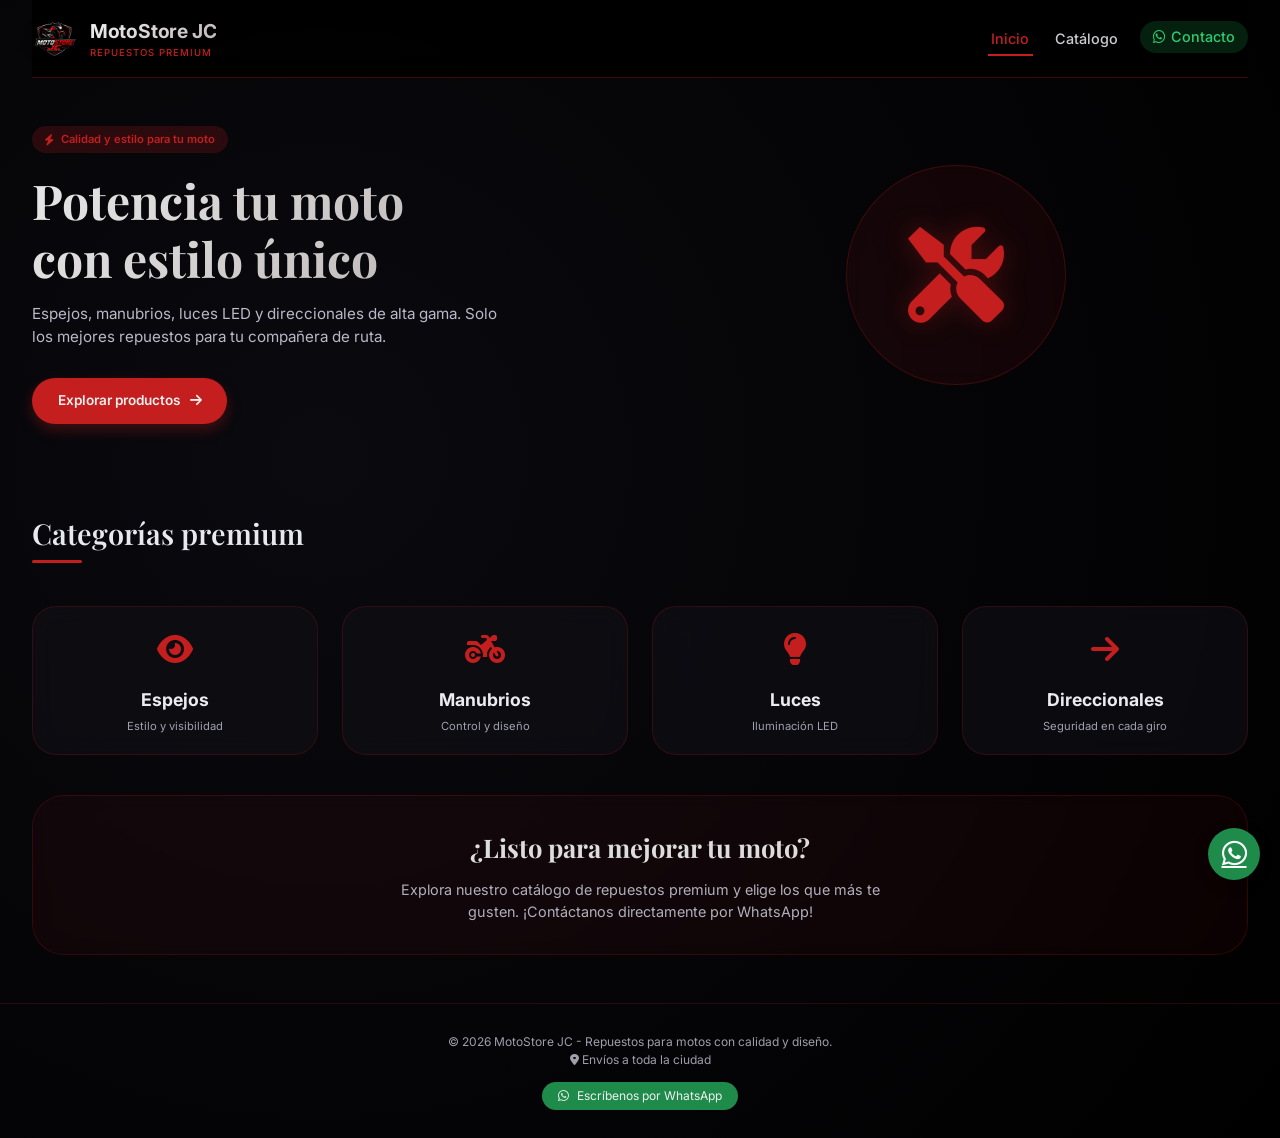
==== index.html @ a1efde50 "Add files via upload" ====
<!DOCTYPE html>
<html lang="es">
<head>
  <meta charset="UTF-8">
  <meta name="viewport" content="width=device-width, initial-scale=1.0, maximum-scale=1.0, user-scalable=yes">
  <meta name="description" content="MotoStore JC - Repuestos premium para motos: espejos, manubrios, luces y direccionales. Calidad y estilo.">
  <meta name="theme-color" content="#c41e1e">
  <title>MotoStore JC | Inicio</title>
  
  <link rel="icon" type="image/x-icon" href="tienda/img/favicon.ico">
  <link rel="shortcut icon" href="tienda/img/favicon.ico">
  
  <link href="https://fonts.googleapis.com/css2?family=Inter:opsz,wght@14..32,300;400;500;600;700&family=Playfair+Display:wght@500;600;700&display=swap" rel="stylesheet">
  <link rel="stylesheet" href="https://cdnjs.cloudflare.com/ajax/libs/font-awesome/6.0.0-beta3/css/all.min.css">
  <link rel="stylesheet" href="tienda/estilos.css">
</head>
<body>
  <div class="container">
    <nav class="navbar">
      <div class="logo-area" id="logoHomeLink">
        <img src="tienda/img/LogoSF.png" alt="MotoStore JC" class="logo-img" onerror="this.src='https://placehold.co/60x60?text=MS'">
        <div class="logo-text">
          <h1>MotoStore JC</h1>
          <p>REPUESTOS PREMIUM</p>
        </div>
      </div>
      <ul class="nav-links">
        <li><a href="index.html" class="active-nav">Inicio</a></li>
        <li><a href="tienda/productos.html">Catálogo</a></li>
        <li><a href="https://wa.me/+573122665314?text=Hola%2C%20estoy%20interesado%20en%20los%20productos%20de%20MotoStore%20JC" target="_blank" class="contact-wa"><i class="fab fa-whatsapp"></i> Contacto</a></li>
      </ul>
    </nav>

    <section id="inicio" class="hero">
      <div class="hero-content">
        <span class="badge"><i class="fas fa-bolt"></i> Calidad y estilo para tu moto</span>
        <h1>Potencia tu moto<br>con estilo único</h1>
        <p>Espejos, manubrios, luces LED y direccionales de alta gama. Solo los mejores repuestos para tu compañera de ruta.</p>
        <a href="tienda/productos.html" class="btn-primary">Explorar productos <i class="fas fa-arrow-right"></i></a>
      </div>
      <div class="hero-image">
        <div class="hero-icon-wrapper"><i class="fas fa-tools"></i></div>
      </div>
    </section>

    <div id="categorias">
      <h2 class="section-title">Categorías premium</h2>
      <div class="categories-highlight">
        <a href="tienda/productos.html?cat=espejos" class="category-card">
          <div class="category-icon"><i class="fas fa-eye"></i></div>
          <h3>Espejos</h3><p>Estilo y visibilidad</p>
        </a>
        <a href="tienda/productos.html?cat=manubrios" class="category-card">
          <div class="category-icon"><i class="fas fa-motorcycle"></i></div>
          <h3>Manubrios</h3><p>Control y diseño</p>
        </a>
        <a href="tienda/productos.html?cat=luces" class="category-card">
          <div class="category-icon"><i class="fas fa-lightbulb"></i></div>
          <h3>Luces</h3><p>Iluminación LED</p>
        </a>
        <a href="tienda/productos.html?cat=direccionales" class="category-card">
          <div class="category-icon"><i class="fas fa-arrow-right"></i></div>
          <h3>Direccionales</h3><p>Seguridad en cada giro</p>
        </a>
      </div>
    </div>

    <div class="cta-section">
      <div class="cta-content">
        <h2>¿Listo para mejorar tu moto?</h2>
        <p>Explora nuestro catálogo de repuestos premium y elige los que más te gusten. ¡Contáctanos directamente por WhatsApp!</p>
      </div>
    </div>
  </div>

  <footer id="contacto">
    <div class="footer-content">
      <p>© 2026 MotoStore JC - Repuestos para motos con calidad y diseño.</p>
      <p><i class="fas fa-map-marker-alt"></i> Envíos a toda la ciudad</p>
      <div class="social-links">
        <a href="https://wa.me/+573122665314?text=Hola%2C%20estoy%20interesado%20en%20los%20productos%20de%20MotoStore%20JC" target="_blank" class="whatsapp-link">
          <i class="fab fa-whatsapp"></i> Escríbenos por WhatsApp
        </a>
      </div>
    </div>
  </footer>

  <a href="https://wa.me/+573122665314?text=Hola%2C%20estoy%20interesado%20en%20los%20productos%20de%20MotoStore%20JC" target="_blank" class="whatsapp-float">
    <i class="fab fa-whatsapp"></i>
  </a>

  <script src="tienda/javascript.js"></script>
</body>
</html>
---- tienda/estilos.css ----
/* ========== RESET Y ESTILOS GLOBALES ========== */
* {
  margin: 0;
  padding: 0;
  box-sizing: border-box;
}

/* Fondo más oscuro y sólido (sin claros) */
body {
  background: #050505;
  background-image: radial-gradient(circle at 25% 40%, #0a0a0f 0%, #000000 100%);
  font-family: 'Inter', sans-serif;
  color: #d4d4dc; /* Texto gris suave, no blanco puro */
  line-height: 1.5;
  scroll-behavior: smooth;
  overflow-x: hidden;
}

.container {
  max-width: 1400px;
  margin: 0 auto;
  padding: 0 2rem;
}

/* ========== NAVBAR ========== */
.navbar {
  display: flex;
  justify-content: space-between;
  align-items: center;
  gap: 1rem;
  padding: 1rem 0;
  border-bottom: 1px solid rgba(196, 30, 30, 0.3);
  flex-wrap: nowrap;
  background: rgba(0, 0, 0, 0.85);
  backdrop-filter: blur(12px);
  position: sticky;
  top: 0;
  z-index: 100;
}

.logo-area {
  display: flex;
  align-items: center;
  gap: 0.8rem;
  flex-shrink: 0;
  cursor: pointer;
}

.logo-img {
  height: 45px;
  width: auto;
  filter: drop-shadow(0 2px 6px rgba(0,0,0,0.6));
  transition: transform 0.3s ease;
}
.logo-img:hover {
  transform: scale(1.02);
}

.logo-text h1 {
  font-size: 1.2rem;
  font-weight: 700;
  background: linear-gradient(135deg, #f0f0f0, #c0b6b6);
  -webkit-background-clip: text;
  background-clip: text;
  color: transparent;
  letter-spacing: -0.2px;
  white-space: nowrap;
}
.logo-text p {
  font-size: 0.6rem;
  color: #c41e1e;
  letter-spacing: 1px;
  font-weight: 500;
  white-space: nowrap;
}

.nav-links {
  display: flex;
  gap: 1.2rem;
  list-style: none;
  flex-shrink: 1;
  overflow-x: auto;
  scrollbar-width: none;
  -ms-overflow-style: none;
  padding: 0.2rem 0;
}
.nav-links::-webkit-scrollbar {
  display: none;
}
.nav-links li {
  white-space: nowrap;
}
.nav-links a {
  text-decoration: none;
  color: #cbcbd1;
  font-weight: 500;
  font-size: 0.9rem;
  transition: 0.3s;
  position: relative;
  padding: 0.4rem 0.2rem;
  display: flex;
  align-items: center;
  gap: 5px;
}
.nav-links a.contact-wa {
  background: rgba(37, 211, 102, 0.15);
  padding: 0.3rem 0.8rem;
  border-radius: 40px;
  color: #2ecc71;
}
.nav-links a.contact-wa:hover {
  background: #25D366;
  color: white;
}
.nav-links a:not(.contact-wa)::after {
  content: '';
  position: absolute;
  bottom: 0;
  left: 0;
  width: 0;
  height: 2px;
  background: #c41e1e;
  transition: width 0.3s;
}
.nav-links a:not(.contact-wa):hover::after,
.nav-links a.active-nav:not(.contact-wa)::after {
  width: 100%;
}
.nav-links a:hover,
.nav-links a.active-nav {
  color: #c41e1e;
}

/* ========== HERO (fondo oscuro, texto suave) ========== */
.hero {
  display: flex;
  align-items: center;
  justify-content: space-between;
  gap: 3rem;
  padding: 3rem 0 4rem;
  flex-wrap: wrap;
}
.hero-content {
  flex: 1;
}
.hero-content .badge {
  background: rgba(196,30,30,0.2);
  border-radius: 40px;
  padding: 0.3rem 0.8rem;
  display: inline-flex;
  align-items: center;
  gap: 8px;
  font-size: 0.7rem;
  font-weight: 600;
  color: #c41e1e;
  margin-bottom: 1.2rem;
  backdrop-filter: blur(4px);
}
.hero-content h1 {
  font-size: 2.5rem;
  font-family: 'Playfair Display', serif;
  font-weight: 700;
  line-height: 1.2;
  margin-bottom: 1rem;
  background: linear-gradient(135deg, #e8e8e8, #b0a8a8);
  -webkit-background-clip: text;
  background-clip: text;
  color: transparent;
}
.hero-content p {
  font-size: 0.95rem;
  color: #b8b8c8;
  max-width: 480px;
  margin-bottom: 1.8rem;
  line-height: 1.5;
}
.btn-primary {
  display: inline-flex;
  align-items: center;
  gap: 10px;
  background: #c41e1e;
  border: none;
  padding: 0.8rem 1.6rem;
  border-radius: 60px;
  font-weight: 600;
  font-size: 0.85rem;
  color: #f0f0f0;
  cursor: pointer;
  transition: 0.3s;
  text-decoration: none;
  box-shadow: 0 6px 14px rgba(196,30,30,0.3);
}
.btn-primary:hover {
  background: #a31616;
  transform: translateY(-2px);
  box-shadow: 0 10px 20px rgba(196,30,30,0.4);
}
.hero-image {
  flex: 1;
  display: flex;
  justify-content: center;
}
.hero-icon-wrapper {
  background: rgba(196,30,30,0.08);
  width: 180px;
  height: 180px;
  border-radius: 50%;
  display: flex;
  align-items: center;
  justify-content: center;
  backdrop-filter: blur(8px);
  border: 1px solid rgba(196,30,30,0.25);
  transition: 0.3s;
}
.hero-icon-wrapper i {
  font-size: 5rem;
  color: #c41e1e;
  filter: drop-shadow(0 0 12px rgba(196,30,30,0.3));
}
.hero-icon-wrapper:hover {
  transform: scale(1.02);
}

/* ========== CATEGORÍAS ========== */
.categories-highlight {
  display: grid;
  grid-template-columns: repeat(auto-fit, minmax(180px, 1fr));
  gap: 1.5rem;
  margin: 2rem 0;
}
.category-card {
  background: rgba(15, 15, 20, 0.7);
  backdrop-filter: blur(12px);
  border-radius: 24px;
  padding: 1.2rem;
  text-align: center;
  text-decoration: none;
  transition: all 0.3s;
  border: 1px solid rgba(196,30,30,0.2);
}
.category-card:hover {
  transform: translateY(-5px);
  border-color: rgba(196,30,30,0.6);
  background: rgba(25, 25, 32, 0.85);
}
.category-icon {
  font-size: 2rem;
  color: #c41e1e;
  margin-bottom: 0.8rem;
}
.category-card h3 {
  font-size: 1.1rem;
  margin-bottom: 0.3rem;
  color: #ececf0;
}
.category-card p {
  font-size: 0.7rem;
  color: #a0a0b0;
}

/* ========== CTA ========== */
.cta-section {
  background: rgba(196,30,30,0.06);
  border-radius: 32px;
  margin: 2.5rem 0;
  padding: 2rem 1.5rem;
  text-align: center;
  backdrop-filter: blur(8px);
  border: 1px solid rgba(196,30,30,0.2);
}
.cta-content h2 {
  font-size: 1.6rem;
  font-family: 'Playfair Display', serif;
  margin-bottom: 0.8rem;
  color: #ddd;
}
.cta-content p {
  max-width: 500px;
  margin: 0 auto;
  color: #b0b0bc;
  font-size: 0.9rem;
}

/* ========== FILTROS ========== */
.filters-container {
  margin: 1.5rem 0 1rem;
}
.category-filters {
  display: flex;
  flex-wrap: wrap;
  justify-content: center;
  gap: 0.8rem;
}
.filter-btn {
  background: rgba(20, 20, 28, 0.7);
  border: 1px solid rgba(255,255,255,0.08);
  padding: 0.5rem 1.2rem;
  border-radius: 60px;
  color: #c0c0cc;
  font-weight: 500;
  font-size: 0.8rem;
  cursor: pointer;
  transition: all 0.2s;
}
.filter-btn.active, .filter-btn:hover {
  background: #c41e1e;
  border-color: #c41e1e;
  color: white;
  box-shadow: 0 3px 10px rgba(196,30,30,0.3);
}
.mobile-filter-select {
  display: none;
}
.mobile-filter-select select {
  width: 100%;
  background: #121217;
  border: 1px solid #c41e1e;
  border-radius: 60px;
  padding: 0.7rem;
  color: #e0e0e0;
  font-size: 0.85rem;
  backdrop-filter: blur(8px);
  appearance: none;
  background-image: url("data:image/svg+xml;utf8,<svg xmlns='http://www.w3.org/2000/svg' width='16' height='16' viewBox='0 0 24 24' fill='none' stroke='%23c41e1e' stroke-width='2' stroke-linecap='round' stroke-linejoin='round'><polyline points='6 9 12 15 18 9'></polyline></svg>");
  background-repeat: no-repeat;
  background-position: right 1rem center;
}

/* ========== TÍTULOS ========== */
.section-title {
  font-size: 1.8rem;
  font-family: 'Playfair Display', serif;
  font-weight: 600;
  margin: 1.5rem 0 1.2rem;
  position: relative;
  display: inline-block;
  color: #e8e8f0;
}
.section-title:after {
  content: '';
  position: absolute;
  bottom: -8px;
  left: 0;
  width: 50px;
  height: 3px;
  background: #c41e1e;
  border-radius: 2px;
}

/* ========== GRID PRODUCTOS ========== */
.products-grid {
  display: grid;
  grid-template-columns: repeat(auto-fill, minmax(260px, 1fr));
  gap: 1.8rem;
  margin: 1.5rem 0;
}
.product-card {
  background: rgba(15, 15, 22, 0.75);
  backdrop-filter: blur(14px);
  border-radius: 28px;
  padding: 1rem;
  transition: all 0.3s cubic-bezier(0.2, 0.9, 0.4, 1.1);
  border: 1px solid rgba(196,30,30,0.2);
  text-align: center;
  box-shadow: 0 4px 12px rgba(0,0,0,0.4);
}
.product-card:hover {
  transform: translateY(-6px);
  border-color: rgba(196,30,30,0.5);
  background: rgba(25, 25, 34, 0.9);
  box-shadow: 0 12px 24px rgba(0,0,0,0.5);
}
.product-img {
  width: 100%;
  height: 160px;
  object-fit: cover;
  border-radius: 20px;
  margin-bottom: 0.8rem;
  background: #0a0a0a;
}
.product-card h3 {
  font-size: 1rem;
  font-weight: 600;
  margin: 0.5rem 0 0.2rem;
  color: #eaeaf2;
}
.product-category {
  font-size: 0.65rem;
  text-transform: uppercase;
  letter-spacing: 1px;
  color: #c41e1e;
  font-weight: 600;
}
.product-price {
  font-size: 1.2rem;
  font-weight: 700;
  margin: 0.5rem 0;
  color: #e0e0e8;
}
.whatsapp-product-btn {
  background: linear-gradient(135deg, #1e8b4a, #0f6a38);
  border: none;
  border-radius: 60px;
  padding: 0.7rem 0.5rem;
  width: 100%;
  color: #f0f0f0;
  font-weight: 600;
  font-size: 0.85rem;
  cursor: pointer;
  transition: all 0.25s ease;
  display: flex;
  align-items: center;
  justify-content: center;
  gap: 10px;
  text-decoration: none;
  box-shadow: 0 4px 10px rgba(0,0,0,0.3);
  margin-top: 0.5rem;
}
.whatsapp-product-btn i {
  font-size: 1.1rem;
}
.whatsapp-product-btn:hover {
  background: linear-gradient(135deg, #0f6a38, #07502a);
  transform: scale(1.02);
  gap: 14px;
}

/* ========== FOOTER ========== */
footer {
  margin-top: 3rem;
  border-top: 1px solid rgba(196,30,30,0.2);
  padding: 1.8rem 0;
  text-align: center;
  font-size: 0.75rem;
  color: #9e9eae;
}
.social-links {
  display: flex;
  justify-content: center;
  gap: 1rem;
  margin-top: 0.8rem;
}
.whatsapp-link {
  background: #1e8b4a;
  padding: 0.3rem 1rem;
  border-radius: 40px;
  color: #f0f0f0 !important;
  font-size: 0.75rem;
  display: inline-flex;
  align-items: center;
  gap: 8px;
  text-decoration: none;
}
.whatsapp-link:hover {
  background: #0f6a38;
  transform: scale(1.02);
}
.whatsapp-float {
  position: fixed;
  bottom: 20px;
  right: 20px;
  background: #1e8b4a;
  width: 52px;
  height: 52px;
  border-radius: 50%;
  display: flex;
  align-items: center;
  justify-content: center;
  font-size: 1.8rem;
  color: white;
  box-shadow: 0 5px 14px rgba(0,0,0,0.4);
  transition: 0.3s;
  z-index: 1000;
}
.whatsapp-float:hover {
  transform: scale(1.08);
  background: #0f6a38;
}

/* ========== RESPONSIVE ========== */
@media (max-width: 768px) {
  .container {
    padding: 0 1rem;
  }
  .navbar {
    gap: 0.8rem;
    padding: 0.8rem 0;
  }
  .logo-text h1 {
    font-size: 0.9rem;
  }
  .logo-text p {
    display: none;
  }
  .logo-img {
    height: 38px;
  }
  .nav-links {
    gap: 0.8rem;
  }
  .nav-links a {
    font-size: 0.8rem;
  }
  .hero {
    flex-direction: column;
    text-align: center;
    padding: 2rem 0 2.5rem;
    gap: 1.5rem;
  }
  .hero-content h1 {
    font-size: 1.8rem;
  }
  .hero-content p {
    font-size: 0.85rem;
    margin-left: auto;
    margin-right: auto;
  }
  .hero-icon-wrapper {
    width: 130px;
    height: 130px;
  }
  .hero-icon-wrapper i {
    font-size: 3.5rem;
  }
  .category-filters {
    display: none;
  }
  .mobile-filter-select {
    display: block;
  }
  .section-title {
    font-size: 1.5rem;
  }
  .products-grid {
    grid-template-columns: repeat(auto-fill, minmax(160px, 1fr));
    gap: 1rem;
  }
  .product-img {
    height: 130px;
  }
  .product-card h3 {
    font-size: 0.9rem;
  }
  .product-price {
    font-size: 1rem;
  }
  .whatsapp-product-btn {
    font-size: 0.7rem;
    padding: 0.5rem 0.3rem;
  }
  .categories-highlight {
    grid-template-columns: repeat(auto-fit, minmax(140px, 1fr));
    gap: 1rem;
  }
  .category-card {
    padding: 1rem;
  }
  .cta-content h2 {
    font-size: 1.3rem;
  }
  .btn-primary {
    padding: 0.7rem 1.4rem;
    font-size: 0.8rem;
  }
}

@media (min-width: 769px) {
  .mobile-filter-select {
    display: none;
  }
}

@media (min-width: 1024px) {
  .hero-content h1 {
    font-size: 3rem;
  }
  .hero-icon-wrapper {
    width: 220px;
    height: 220px;
  }
  .hero-icon-wrapper i {
    font-size: 6rem;
  }
  .products-grid {
    grid-template-columns: repeat(auto-fill, minmax(280px, 1fr));
  }
}
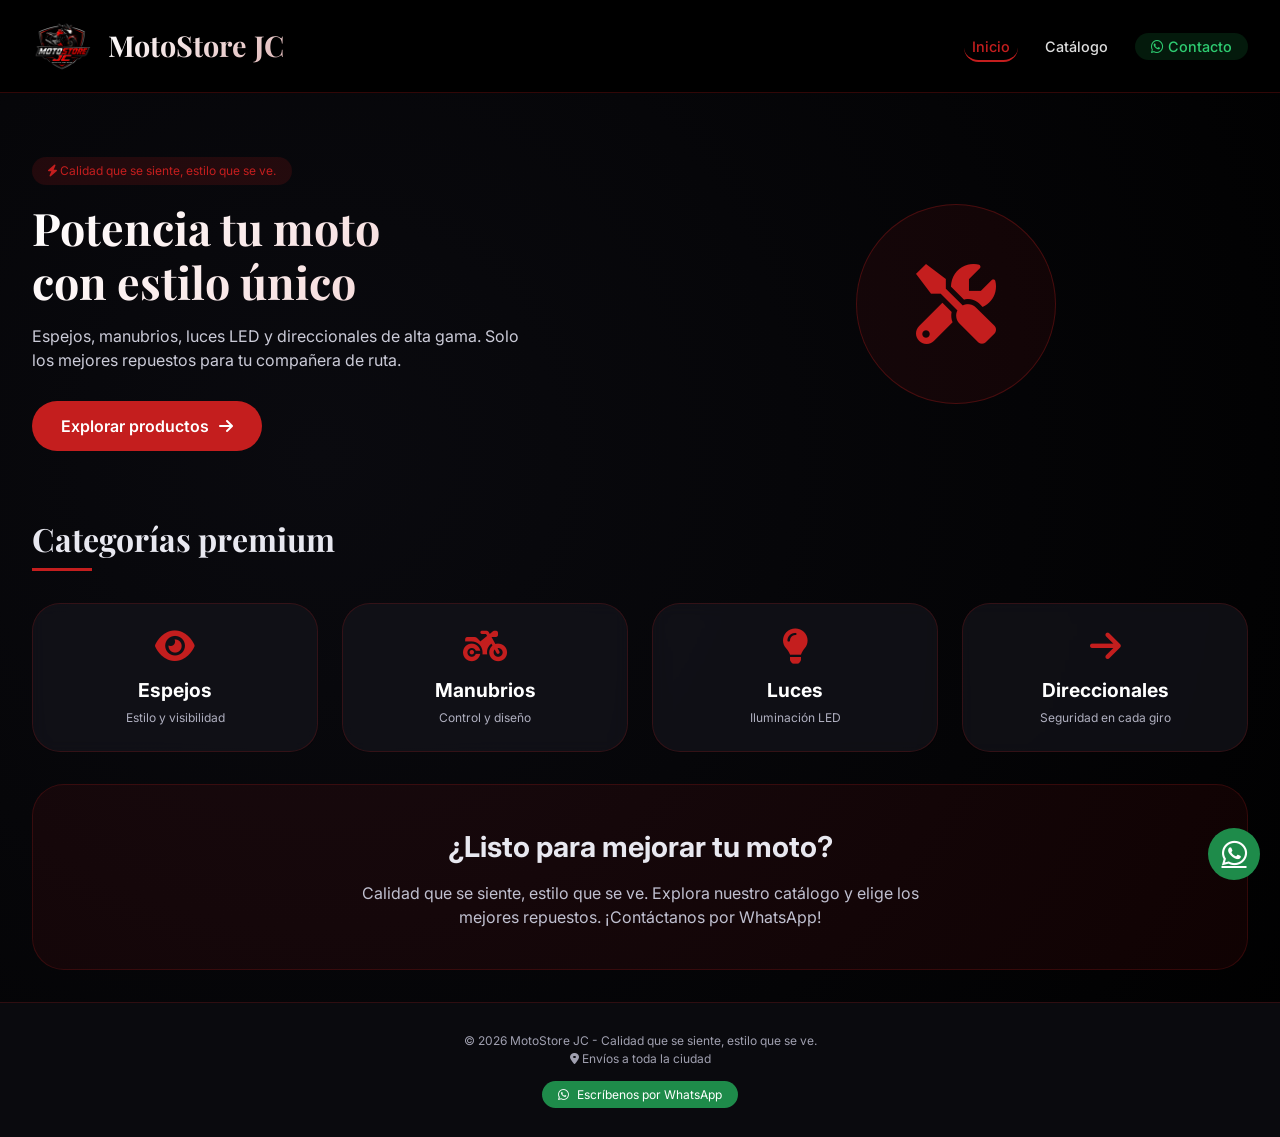
==== commit aaa66943: "Add files via upload" ====
--- a/index.html
+++ b/index.html
@@ -3,85 +3,98 @@
 <head>
   <meta charset="UTF-8">
   <meta name="viewport" content="width=device-width, initial-scale=1.0, maximum-scale=1.0, user-scalable=yes">
-  <meta name="description" content="MotoStore JC - Repuestos premium para motos: espejos, manubrios, luces y direccionales. Calidad y estilo.">
+  <meta name="description" content="MotoStore JC - Calidad que se siente, estilo que se ve. Espejos, manubrios, luces y direccionales premium para tu moto.">
   <meta name="theme-color" content="#c41e1e">
-  <title>MotoStore JC | Inicio</title>
+  <title>MotoStore JC | Calidad que se siente, estilo que se ve</title>
   
+  <!-- Favicon -->
   <link rel="icon" type="image/x-icon" href="tienda/img/favicon.ico">
   <link rel="shortcut icon" href="tienda/img/favicon.ico">
   
+  <!-- Google Fonts -->
   <link href="https://fonts.googleapis.com/css2?family=Inter:opsz,wght@14..32,300;400;500;600;700&family=Playfair+Display:wght@500;600;700&display=swap" rel="stylesheet">
   <link rel="stylesheet" href="https://cdnjs.cloudflare.com/ajax/libs/font-awesome/6.0.0-beta3/css/all.min.css">
   <link rel="stylesheet" href="tienda/estilos.css">
 </head>
 <body>
-  <div class="container">
-    <nav class="navbar">
+  <!-- HEADER ESTÁTICO SIN ESPACIOS SUPERIORES -->
+  <header class="site-header">
+    <div class="header-container">
+      <!-- LOGO: solo imagen + nombre, más grande -->
       <div class="logo-area" id="logoHomeLink">
-        <img src="tienda/img/LogoSF.png" alt="MotoStore JC" class="logo-img" onerror="this.src='https://placehold.co/60x60?text=MS'">
+        <img src="tienda/img/LogoSF.png" alt="MotoStore JC" class="logo-img" onerror="this.src='https://placehold.co/80x80?text=MS'">
         <div class="logo-text">
           <h1>MotoStore JC</h1>
-          <p>REPUESTOS PREMIUM</p>
+          <!-- Subtítulo eliminado -->
         </div>
       </div>
-      <ul class="nav-links">
-        <li><a href="index.html" class="active-nav">Inicio</a></li>
-        <li><a href="tienda/productos.html">Catálogo</a></li>
-        <li><a href="https://wa.me/+573122665314?text=Hola%2C%20estoy%20interesado%20en%20los%20productos%20de%20MotoStore%20JC" target="_blank" class="contact-wa"><i class="fab fa-whatsapp"></i> Contacto</a></li>
-      </ul>
-    </nav>
+      <nav class="main-nav">
+        <ul class="nav-links">
+          <li><a href="index.html" class="active-nav">Inicio</a></li>
+          <li><a href="tienda/productos.html">Catálogo</a></li>
+          <li><a href="https://wa.me/+573122665314?text=Hola%2C%20estoy%20interesado%20en%20los%20productos%20de%20MotoStore%20JC" target="_blank" class="contact-wa"><i class="fab fa-whatsapp"></i> Contacto</a></li>
+        </ul>
+      </nav>
+    </div>
+  </header>
 
-    <section id="inicio" class="hero">
+  <main>
+    <!-- HERO con eslogan en badge -->
+    <section class="hero">
       <div class="hero-content">
-        <span class="badge"><i class="fas fa-bolt"></i> Calidad y estilo para tu moto</span>
+        <span class="badge"><i class="fas fa-bolt"></i> Calidad que se siente, estilo que se ve.</span>
         <h1>Potencia tu moto<br>con estilo único</h1>
         <p>Espejos, manubrios, luces LED y direccionales de alta gama. Solo los mejores repuestos para tu compañera de ruta.</p>
         <a href="tienda/productos.html" class="btn-primary">Explorar productos <i class="fas fa-arrow-right"></i></a>
       </div>
       <div class="hero-image">
-        <div class="hero-icon-wrapper"><i class="fas fa-tools"></i></div>
+        <div class="hero-icon"><i class="fas fa-tools"></i></div>
       </div>
     </section>
 
-    <div id="categorias">
+    <!-- CATEGORÍAS DESTACADAS -->
+    <section class="categories">
       <h2 class="section-title">Categorías premium</h2>
-      <div class="categories-highlight">
+      <div class="categories-grid">
         <a href="tienda/productos.html?cat=espejos" class="category-card">
-          <div class="category-icon"><i class="fas fa-eye"></i></div>
-          <h3>Espejos</h3><p>Estilo y visibilidad</p>
+          <i class="fas fa-eye"></i>
+          <h3>Espejos</h3>
+          <p>Estilo y visibilidad</p>
         </a>
         <a href="tienda/productos.html?cat=manubrios" class="category-card">
-          <div class="category-icon"><i class="fas fa-motorcycle"></i></div>
-          <h3>Manubrios</h3><p>Control y diseño</p>
+          <i class="fas fa-motorcycle"></i>
+          <h3>Manubrios</h3>
+          <p>Control y diseño</p>
         </a>
         <a href="tienda/productos.html?cat=luces" class="category-card">
-          <div class="category-icon"><i class="fas fa-lightbulb"></i></div>
-          <h3>Luces</h3><p>Iluminación LED</p>
+          <i class="fas fa-lightbulb"></i>
+          <h3>Luces</h3>
+          <p>Iluminación LED</p>
         </a>
         <a href="tienda/productos.html?cat=direccionales" class="category-card">
-          <div class="category-icon"><i class="fas fa-arrow-right"></i></div>
-          <h3>Direccionales</h3><p>Seguridad en cada giro</p>
+          <i class="fas fa-arrow-right"></i>
+          <h3>Direccionales</h3>
+          <p>Seguridad en cada giro</p>
         </a>
       </div>
-    </div>
+    </section>
 
-    <div class="cta-section">
-      <div class="cta-content">
+    <!-- CTA -->
+    <section class="cta">
+      <div class="cta-box">
         <h2>¿Listo para mejorar tu moto?</h2>
-        <p>Explora nuestro catálogo de repuestos premium y elige los que más te gusten. ¡Contáctanos directamente por WhatsApp!</p>
+        <p>Calidad que se siente, estilo que se ve. Explora nuestro catálogo y elige los mejores repuestos. ¡Contáctanos por WhatsApp!</p>
       </div>
-    </div>
-  </div>
+    </section>
+  </main>
 
-  <footer id="contacto">
-    <div class="footer-content">
-      <p>© 2026 MotoStore JC - Repuestos para motos con calidad y diseño.</p>
-      <p><i class="fas fa-map-marker-alt"></i> Envíos a toda la ciudad</p>
-      <div class="social-links">
-        <a href="https://wa.me/+573122665314?text=Hola%2C%20estoy%20interesado%20en%20los%20productos%20de%20MotoStore%20JC" target="_blank" class="whatsapp-link">
-          <i class="fab fa-whatsapp"></i> Escríbenos por WhatsApp
-        </a>
-      </div>
+  <footer class="site-footer">
+    <p>© 2026 MotoStore JC - Calidad que se siente, estilo que se ve.</p>
+    <p><i class="fas fa-map-marker-alt"></i> Envíos a toda la ciudad</p>
+    <div class="social-footer">
+      <a href="https://wa.me/+573122665314?text=Hola%2C%20estoy%20interesado%20en%20los%20productos%20de%20MotoStore%20JC" target="_blank" class="whatsapp-footer">
+        <i class="fab fa-whatsapp"></i> Escríbenos por WhatsApp
+      </a>
     </div>
   </footer>
 
--- a/tienda/estilos.css
+++ b/tienda/estilos.css
@@ -1,459 +1,283 @@
-/* ========== RESET Y ESTILOS GLOBALES ========== */
+/* ========== RESET ========== */
 * {
   margin: 0;
   padding: 0;
   box-sizing: border-box;
 }
 
-/* Fondo más oscuro y sólido (sin claros) */
+/* Fondo oscuro premium */
 body {
   background: #050505;
   background-image: radial-gradient(circle at 25% 40%, #0a0a0f 0%, #000000 100%);
   font-family: 'Inter', sans-serif;
-  color: #d4d4dc; /* Texto gris suave, no blanco puro */
+  color: #e8e8f0;
   line-height: 1.5;
-  scroll-behavior: smooth;
-  overflow-x: hidden;
-}
-
-.container {
+}
+
+/* HEADER ESTÁTICO (sin sticky) */
+.site-header {
+  background: rgba(0, 0, 0, 0.92);
+  backdrop-filter: blur(8px);
+  border-bottom: 1px solid rgba(196, 30, 30, 0.25);
+  width: 100%;
+}
+
+.header-container {
   max-width: 1400px;
   margin: 0 auto;
-  padding: 0 2rem;
-}
-
-/* ========== NAVBAR ========== */
-.navbar {
+  padding: 1rem 2rem; /* más vertical para que el logo grande no quede apretado */
   display: flex;
   justify-content: space-between;
   align-items: center;
   gap: 1rem;
-  padding: 1rem 0;
-  border-bottom: 1px solid rgba(196, 30, 30, 0.3);
-  flex-wrap: nowrap;
-  background: rgba(0, 0, 0, 0.85);
-  backdrop-filter: blur(12px);
-  position: sticky;
-  top: 0;
-  z-index: 100;
-}
-
+  flex-wrap: wrap;
+}
+
+/* LOGO ÁREA (más grande) */
 .logo-area {
   display: flex;
   align-items: center;
-  gap: 0.8rem;
-  flex-shrink: 0;
+  gap: 1rem; /* más separación */
   cursor: pointer;
 }
-
 .logo-img {
-  height: 45px;
+  height: 60px; /* antes 45px, ahora más grande */
   width: auto;
-  filter: drop-shadow(0 2px 6px rgba(0,0,0,0.6));
-  transition: transform 0.3s ease;
+  filter: drop-shadow(0 2px 6px rgba(0,0,0,0.5));
+  transition: transform 0.2s;
 }
 .logo-img:hover {
   transform: scale(1.02);
 }
-
 .logo-text h1 {
-  font-size: 1.2rem;
-  font-weight: 700;
-  background: linear-gradient(135deg, #f0f0f0, #c0b6b6);
+  font-size: 1.8rem; /* antes 1.3rem, más grande */
+  font-family: 'Playfair Display', serif;
+  background: linear-gradient(135deg, #ffffff, #e0b8b8);
   -webkit-background-clip: text;
   background-clip: text;
   color: transparent;
-  letter-spacing: -0.2px;
   white-space: nowrap;
 }
-.logo-text p {
-  font-size: 0.6rem;
-  color: #c41e1e;
-  letter-spacing: 1px;
-  font-weight: 500;
-  white-space: nowrap;
-}
-
+/* Eliminado el párrafo del eslogan del logo */
+
+/* Menú de navegación */
+.main-nav {
+  flex-shrink: 1;
+}
 .nav-links {
   display: flex;
   gap: 1.2rem;
   list-style: none;
-  flex-shrink: 1;
-  overflow-x: auto;
-  scrollbar-width: none;
-  -ms-overflow-style: none;
-  padding: 0.2rem 0;
-}
-.nav-links::-webkit-scrollbar {
-  display: none;
+  flex-wrap: wrap;
+  justify-content: flex-end;
 }
 .nav-links li {
   white-space: nowrap;
 }
 .nav-links a {
   text-decoration: none;
-  color: #cbcbd1;
+  color: #dddddd;
   font-weight: 500;
   font-size: 0.9rem;
-  transition: 0.3s;
-  position: relative;
-  padding: 0.4rem 0.2rem;
-  display: flex;
-  align-items: center;
-  gap: 5px;
+  transition: 0.2s;
+  padding: 0.3rem 0.5rem;
+  border-radius: 40px;
+}
+.nav-links a.active-nav {
+  color: #c41e1e;
+  border-bottom: 2px solid #c41e1e;
 }
 .nav-links a.contact-wa {
-  background: rgba(37, 211, 102, 0.15);
-  padding: 0.3rem 0.8rem;
-  border-radius: 40px;
+  background: rgba(37, 211, 102, 0.12);
+  padding: 0.3rem 1rem;
   color: #2ecc71;
 }
 .nav-links a.contact-wa:hover {
   background: #25D366;
   color: white;
 }
-.nav-links a:not(.contact-wa)::after {
-  content: '';
-  position: absolute;
-  bottom: 0;
-  left: 0;
-  width: 0;
-  height: 2px;
-  background: #c41e1e;
-  transition: width 0.3s;
-}
-.nav-links a:not(.contact-wa):hover::after,
-.nav-links a.active-nav:not(.contact-wa)::after {
-  width: 100%;
-}
-.nav-links a:hover,
-.nav-links a.active-nav {
-  color: #c41e1e;
-}
-
-/* ========== HERO (fondo oscuro, texto suave) ========== */
+.nav-links a:not(.contact-wa):hover {
+  color: #c41e1e;
+}
+
+/* HERO */
 .hero {
-  display: flex;
-  align-items: center;
-  justify-content: space-between;
+  max-width: 1400px;
+  margin: 2rem auto;
+  padding: 2rem 2rem;
+  display: flex;
+  align-items: center;
   gap: 3rem;
-  padding: 3rem 0 4rem;
   flex-wrap: wrap;
 }
 .hero-content {
   flex: 1;
 }
-.hero-content .badge {
-  background: rgba(196,30,30,0.2);
+.badge {
+  background: rgba(196,30,30,0.15);
   border-radius: 40px;
-  padding: 0.3rem 0.8rem;
-  display: inline-flex;
-  align-items: center;
-  gap: 8px;
-  font-size: 0.7rem;
-  font-weight: 600;
-  color: #c41e1e;
-  margin-bottom: 1.2rem;
-  backdrop-filter: blur(4px);
+  padding: 0.3rem 1rem;
+  display: inline-block;
+  font-size: 0.75rem;
+  color: #c41e1e;
+  margin-bottom: 1rem;
 }
 .hero-content h1 {
-  font-size: 2.5rem;
+  font-size: 2.8rem;
   font-family: 'Playfair Display', serif;
   font-weight: 700;
   line-height: 1.2;
   margin-bottom: 1rem;
-  background: linear-gradient(135deg, #e8e8e8, #b0a8a8);
+  background: linear-gradient(135deg, #ffffff, #f0c8c8);
   -webkit-background-clip: text;
   background-clip: text;
   color: transparent;
 }
 .hero-content p {
-  font-size: 0.95rem;
-  color: #b8b8c8;
-  max-width: 480px;
+  font-size: 1rem;
+  color: #cbcbd8;
+  max-width: 500px;
   margin-bottom: 1.8rem;
-  line-height: 1.5;
 }
 .btn-primary {
   display: inline-flex;
   align-items: center;
   gap: 10px;
   background: #c41e1e;
-  border: none;
-  padding: 0.8rem 1.6rem;
+  padding: 0.8rem 1.8rem;
   border-radius: 60px;
   font-weight: 600;
-  font-size: 0.85rem;
-  color: #f0f0f0;
-  cursor: pointer;
-  transition: 0.3s;
+  color: white;
   text-decoration: none;
-  box-shadow: 0 6px 14px rgba(196,30,30,0.3);
+  transition: 0.2s;
 }
 .btn-primary:hover {
   background: #a31616;
   transform: translateY(-2px);
-  box-shadow: 0 10px 20px rgba(196,30,30,0.4);
 }
 .hero-image {
   flex: 1;
   display: flex;
   justify-content: center;
 }
-.hero-icon-wrapper {
+.hero-icon {
   background: rgba(196,30,30,0.08);
-  width: 180px;
-  height: 180px;
+  width: 200px;
+  height: 200px;
   border-radius: 50%;
   display: flex;
   align-items: center;
   justify-content: center;
-  backdrop-filter: blur(8px);
-  border: 1px solid rgba(196,30,30,0.25);
-  transition: 0.3s;
-}
-.hero-icon-wrapper i {
+  border: 1px solid rgba(196,30,30,0.3);
+}
+.hero-icon i {
   font-size: 5rem;
   color: #c41e1e;
-  filter: drop-shadow(0 0 12px rgba(196,30,30,0.3));
-}
-.hero-icon-wrapper:hover {
-  transform: scale(1.02);
-}
-
-/* ========== CATEGORÍAS ========== */
-.categories-highlight {
-  display: grid;
-  grid-template-columns: repeat(auto-fit, minmax(180px, 1fr));
-  gap: 1.5rem;
-  margin: 2rem 0;
-}
-.category-card {
-  background: rgba(15, 15, 20, 0.7);
-  backdrop-filter: blur(12px);
-  border-radius: 24px;
-  padding: 1.2rem;
-  text-align: center;
-  text-decoration: none;
-  transition: all 0.3s;
-  border: 1px solid rgba(196,30,30,0.2);
-}
-.category-card:hover {
-  transform: translateY(-5px);
-  border-color: rgba(196,30,30,0.6);
-  background: rgba(25, 25, 32, 0.85);
-}
-.category-icon {
+}
+
+/* CATEGORÍAS */
+.categories {
+  max-width: 1400px;
+  margin: 2rem auto;
+  padding: 0 2rem;
+}
+.section-title {
   font-size: 2rem;
-  color: #c41e1e;
-  margin-bottom: 0.8rem;
-}
-.category-card h3 {
-  font-size: 1.1rem;
-  margin-bottom: 0.3rem;
-  color: #ececf0;
-}
-.category-card p {
-  font-size: 0.7rem;
-  color: #a0a0b0;
-}
-
-/* ========== CTA ========== */
-.cta-section {
-  background: rgba(196,30,30,0.06);
-  border-radius: 32px;
-  margin: 2.5rem 0;
-  padding: 2rem 1.5rem;
-  text-align: center;
-  backdrop-filter: blur(8px);
-  border: 1px solid rgba(196,30,30,0.2);
-}
-.cta-content h2 {
-  font-size: 1.6rem;
   font-family: 'Playfair Display', serif;
-  margin-bottom: 0.8rem;
-  color: #ddd;
-}
-.cta-content p {
-  max-width: 500px;
-  margin: 0 auto;
-  color: #b0b0bc;
-  font-size: 0.9rem;
-}
-
-/* ========== FILTROS ========== */
-.filters-container {
-  margin: 1.5rem 0 1rem;
-}
-.category-filters {
-  display: flex;
-  flex-wrap: wrap;
-  justify-content: center;
-  gap: 0.8rem;
-}
-.filter-btn {
-  background: rgba(20, 20, 28, 0.7);
-  border: 1px solid rgba(255,255,255,0.08);
-  padding: 0.5rem 1.2rem;
-  border-radius: 60px;
-  color: #c0c0cc;
-  font-weight: 500;
-  font-size: 0.8rem;
-  cursor: pointer;
-  transition: all 0.2s;
-}
-.filter-btn.active, .filter-btn:hover {
-  background: #c41e1e;
-  border-color: #c41e1e;
-  color: white;
-  box-shadow: 0 3px 10px rgba(196,30,30,0.3);
-}
-.mobile-filter-select {
-  display: none;
-}
-.mobile-filter-select select {
-  width: 100%;
-  background: #121217;
-  border: 1px solid #c41e1e;
-  border-radius: 60px;
-  padding: 0.7rem;
-  color: #e0e0e0;
-  font-size: 0.85rem;
-  backdrop-filter: blur(8px);
-  appearance: none;
-  background-image: url("data:image/svg+xml;utf8,<svg xmlns='http://www.w3.org/2000/svg' width='16' height='16' viewBox='0 0 24 24' fill='none' stroke='%23c41e1e' stroke-width='2' stroke-linecap='round' stroke-linejoin='round'><polyline points='6 9 12 15 18 9'></polyline></svg>");
-  background-repeat: no-repeat;
-  background-position: right 1rem center;
-}
-
-/* ========== TÍTULOS ========== */
-.section-title {
-  font-size: 1.8rem;
-  font-family: 'Playfair Display', serif;
-  font-weight: 600;
-  margin: 1.5rem 0 1.2rem;
+  margin-bottom: 1.5rem;
   position: relative;
   display: inline-block;
-  color: #e8e8f0;
-}
-.section-title:after {
+}
+.section-title::after {
   content: '';
   position: absolute;
   bottom: -8px;
   left: 0;
-  width: 50px;
+  width: 60px;
   height: 3px;
   background: #c41e1e;
-  border-radius: 2px;
-}
-
-/* ========== GRID PRODUCTOS ========== */
-.products-grid {
+}
+.categories-grid {
   display: grid;
-  grid-template-columns: repeat(auto-fill, minmax(260px, 1fr));
-  gap: 1.8rem;
-  margin: 1.5rem 0;
-}
-.product-card {
-  background: rgba(15, 15, 22, 0.75);
-  backdrop-filter: blur(14px);
+  grid-template-columns: repeat(auto-fit, minmax(200px, 1fr));
+  gap: 1.5rem;
+  margin-top: 1rem;
+}
+.category-card {
+  background: rgba(20, 20, 28, 0.7);
+  backdrop-filter: blur(8px);
   border-radius: 28px;
-  padding: 1rem;
-  transition: all 0.3s cubic-bezier(0.2, 0.9, 0.4, 1.1);
+  padding: 1.5rem;
+  text-align: center;
+  text-decoration: none;
+  transition: 0.3s;
   border: 1px solid rgba(196,30,30,0.2);
+}
+.category-card:hover {
+  transform: translateY(-5px);
+  border-color: #c41e1e;
+  background: rgba(30,30,38,0.9);
+}
+.category-card i {
+  font-size: 2.2rem;
+  color: #c41e1e;
+  margin-bottom: 0.8rem;
+}
+.category-card h3 {
+  font-size: 1.2rem;
+  color: white;
+  margin-bottom: 0.3rem;
+}
+.category-card p {
+  font-size: 0.75rem;
+  color: #b0b0c0;
+}
+
+/* CTA */
+.cta {
+  max-width: 1400px;
+  margin: 2rem auto;
+  padding: 0 2rem;
+}
+.cta-box {
+  background: rgba(196,30,30,0.08);
+  border-radius: 32px;
+  padding: 2.5rem;
   text-align: center;
-  box-shadow: 0 4px 12px rgba(0,0,0,0.4);
-}
-.product-card:hover {
-  transform: translateY(-6px);
-  border-color: rgba(196,30,30,0.5);
-  background: rgba(25, 25, 34, 0.9);
-  box-shadow: 0 12px 24px rgba(0,0,0,0.5);
-}
-.product-img {
-  width: 100%;
-  height: 160px;
-  object-fit: cover;
-  border-radius: 20px;
+  border: 1px solid rgba(196,30,30,0.2);
+}
+.cta-box h2 {
+  font-size: 1.8rem;
   margin-bottom: 0.8rem;
-  background: #0a0a0a;
-}
-.product-card h3 {
-  font-size: 1rem;
-  font-weight: 600;
-  margin: 0.5rem 0 0.2rem;
-  color: #eaeaf2;
-}
-.product-category {
-  font-size: 0.65rem;
-  text-transform: uppercase;
-  letter-spacing: 1px;
-  color: #c41e1e;
-  font-weight: 600;
-}
-.product-price {
-  font-size: 1.2rem;
-  font-weight: 700;
-  margin: 0.5rem 0;
-  color: #e0e0e8;
-}
-.whatsapp-product-btn {
-  background: linear-gradient(135deg, #1e8b4a, #0f6a38);
-  border: none;
-  border-radius: 60px;
-  padding: 0.7rem 0.5rem;
-  width: 100%;
-  color: #f0f0f0;
-  font-weight: 600;
-  font-size: 0.85rem;
-  cursor: pointer;
-  transition: all 0.25s ease;
-  display: flex;
-  align-items: center;
-  justify-content: center;
-  gap: 10px;
-  text-decoration: none;
-  box-shadow: 0 4px 10px rgba(0,0,0,0.3);
-  margin-top: 0.5rem;
-}
-.whatsapp-product-btn i {
-  font-size: 1.1rem;
-}
-.whatsapp-product-btn:hover {
-  background: linear-gradient(135deg, #0f6a38, #07502a);
-  transform: scale(1.02);
-  gap: 14px;
-}
-
-/* ========== FOOTER ========== */
-footer {
-  margin-top: 3rem;
+}
+.cta-box p {
+  max-width: 600px;
+  margin: 0 auto;
+  color: #c0c0d0;
+}
+
+/* FOOTER */
+.site-footer {
+  background: #0a0a0e;
   border-top: 1px solid rgba(196,30,30,0.2);
-  padding: 1.8rem 0;
+  padding: 1.8rem 2rem;
   text-align: center;
   font-size: 0.75rem;
-  color: #9e9eae;
-}
-.social-links {
-  display: flex;
-  justify-content: center;
-  gap: 1rem;
+  color: #a0a0b0;
+  margin-top: 2rem;
+}
+.social-footer {
   margin-top: 0.8rem;
 }
-.whatsapp-link {
+.whatsapp-footer {
   background: #1e8b4a;
   padding: 0.3rem 1rem;
   border-radius: 40px;
-  color: #f0f0f0 !important;
-  font-size: 0.75rem;
+  color: white;
+  text-decoration: none;
   display: inline-flex;
   align-items: center;
   gap: 8px;
-  text-decoration: none;
-}
-.whatsapp-link:hover {
-  background: #0f6a38;
-  transform: scale(1.02);
 }
 .whatsapp-float {
   position: fixed;
@@ -468,99 +292,178 @@
   justify-content: center;
   font-size: 1.8rem;
   color: white;
-  box-shadow: 0 5px 14px rgba(0,0,0,0.4);
-  transition: 0.3s;
+  transition: 0.2s;
   z-index: 1000;
 }
 .whatsapp-float:hover {
   transform: scale(1.08);
-  background: #0f6a38;
-}
-
-/* ========== RESPONSIVE ========== */
+}
+
+/* FILTROS Y PRODUCTOS */
+.filters-container {
+  max-width: 1400px;
+  margin: 1.5rem auto 0;
+  padding: 0 2rem;
+}
+.desktop-filters {
+  display: flex;
+  flex-wrap: wrap;
+  justify-content: center;
+  gap: 0.8rem;
+  margin-bottom: 1.5rem;
+}
+.filter-btn {
+  background: rgba(20, 20, 28, 0.8);
+  border: 1px solid rgba(255,255,255,0.08);
+  padding: 0.5rem 1.2rem;
+  border-radius: 60px;
+  color: #d0d0e0;
+  font-weight: 500;
+  cursor: pointer;
+  transition: 0.2s;
+}
+.filter-btn.active, .filter-btn:hover {
+  background: #c41e1e;
+  color: white;
+}
+.mobile-filter-select {
+  display: none;
+}
+.mobile-filter-select select {
+  width: 100%;
+  background: #121217;
+  border: 1px solid #c41e1e;
+  border-radius: 60px;
+  padding: 0.7rem;
+  color: white;
+}
+.products-section {
+  max-width: 1400px;
+  margin: 1rem auto;
+  padding: 0 2rem;
+}
+.products-grid {
+  display: grid;
+  grid-template-columns: repeat(auto-fill, minmax(260px, 1fr));
+  gap: 1.8rem;
+  margin-top: 1.5rem;
+}
+.product-card {
+  background: rgba(15, 15, 22, 0.85);
+  backdrop-filter: blur(12px);
+  border-radius: 28px;
+  padding: 1rem;
+  transition: 0.3s;
+  border: 1px solid rgba(196,30,30,0.2);
+  text-align: center;
+}
+.product-card:hover {
+  transform: translateY(-6px);
+  border-color: #c41e1e;
+}
+.product-img {
+  width: 100%;
+  height: 160px;
+  object-fit: cover;
+  border-radius: 20px;
+  margin-bottom: 0.8rem;
+}
+.product-card h3 {
+  font-size: 1rem;
+  margin: 0.5rem 0 0.2rem;
+  color: white;
+}
+.product-category {
+  font-size: 0.65rem;
+  text-transform: uppercase;
+  color: #c41e1e;
+  letter-spacing: 1px;
+}
+.product-price {
+  font-size: 1.2rem;
+  font-weight: 700;
+  margin: 0.5rem 0;
+}
+.whatsapp-product-btn {
+  background: linear-gradient(135deg, #1e8b4a, #0f6a38);
+  border-radius: 60px;
+  padding: 0.6rem;
+  width: 100%;
+  color: white;
+  display: flex;
+  align-items: center;
+  justify-content: center;
+  gap: 8px;
+  text-decoration: none;
+  font-size: 0.85rem;
+  font-weight: 500;
+  transition: 0.2s;
+}
+.whatsapp-product-btn:hover {
+  transform: scale(1.02);
+}
+
+/* RESPONSIVE MÓVIL */
 @media (max-width: 768px) {
-  .container {
-    padding: 0 1rem;
-  }
-  .navbar {
-    gap: 0.8rem;
-    padding: 0.8rem 0;
+  .header-container {
+    padding: 0.8rem 1rem;
+  }
+  .logo-img {
+    height: 45px; /* en móvil un poco más pequeño pero aún grande */
   }
   .logo-text h1 {
-    font-size: 0.9rem;
-  }
-  .logo-text p {
-    display: none;
-  }
-  .logo-img {
-    height: 38px;
+    font-size: 1.3rem;
   }
   .nav-links {
-    gap: 0.8rem;
+    gap: 0.6rem;
   }
   .nav-links a {
-    font-size: 0.8rem;
+    font-size: 0.7rem;
   }
   .hero {
-    flex-direction: column;
+    padding: 1.5rem 1rem;
     text-align: center;
-    padding: 2rem 0 2.5rem;
     gap: 1.5rem;
   }
   .hero-content h1 {
     font-size: 1.8rem;
   }
-  .hero-content p {
-    font-size: 0.85rem;
-    margin-left: auto;
-    margin-right: auto;
-  }
-  .hero-icon-wrapper {
+  .hero-icon {
     width: 130px;
     height: 130px;
   }
-  .hero-icon-wrapper i {
-    font-size: 3.5rem;
-  }
-  .category-filters {
+  .hero-icon i {
+    font-size: 3rem;
+  }
+  .categories {
+    padding: 0 1rem;
+  }
+  .categories-grid {
+    grid-template-columns: repeat(auto-fit, minmax(140px, 1fr));
+    gap: 1rem;
+  }
+  .category-card {
+    padding: 1rem;
+  }
+  .desktop-filters {
     display: none;
   }
   .mobile-filter-select {
     display: block;
-  }
-  .section-title {
-    font-size: 1.5rem;
+    margin-bottom: 1rem;
+  }
+  .products-section {
+    padding: 0 1rem;
   }
   .products-grid {
-    grid-template-columns: repeat(auto-fill, minmax(160px, 1fr));
+    grid-template-columns: repeat(auto-fill, minmax(150px, 1fr));
     gap: 1rem;
   }
-  .product-img {
-    height: 130px;
-  }
-  .product-card h3 {
-    font-size: 0.9rem;
-  }
-  .product-price {
-    font-size: 1rem;
-  }
-  .whatsapp-product-btn {
-    font-size: 0.7rem;
-    padding: 0.5rem 0.3rem;
-  }
-  .categories-highlight {
-    grid-template-columns: repeat(auto-fit, minmax(140px, 1fr));
-    gap: 1rem;
-  }
-  .category-card {
-    padding: 1rem;
-  }
-  .cta-content h2 {
+  .cta-box {
+    padding: 1.5rem;
+  }
+  .cta-box h2 {
     font-size: 1.3rem;
-  }
-  .btn-primary {
-    padding: 0.7rem 1.4rem;
-    font-size: 0.8rem;
   }
 }
 
@@ -568,20 +471,4 @@
   .mobile-filter-select {
     display: none;
   }
-}
-
-@media (min-width: 1024px) {
-  .hero-content h1 {
-    font-size: 3rem;
-  }
-  .hero-icon-wrapper {
-    width: 220px;
-    height: 220px;
-  }
-  .hero-icon-wrapper i {
-    font-size: 6rem;
-  }
-  .products-grid {
-    grid-template-columns: repeat(auto-fill, minmax(280px, 1fr));
-  }
 }
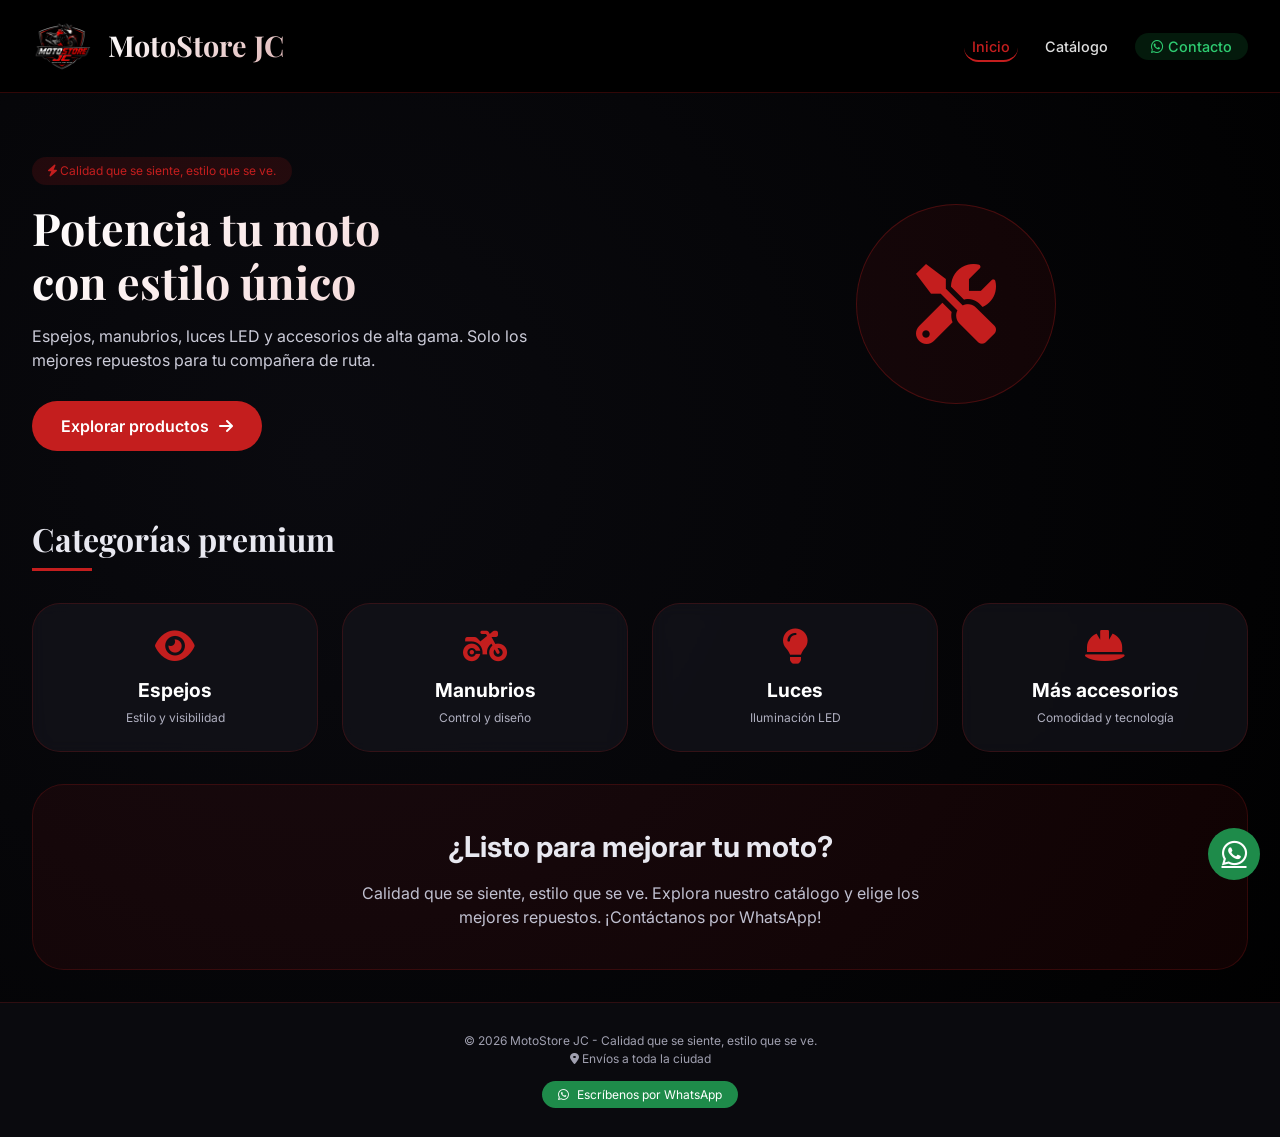
==== commit 56b9306c: "Add files via upload" ====
--- a/index.html
+++ b/index.html
@@ -3,29 +3,24 @@
 <head>
   <meta charset="UTF-8">
   <meta name="viewport" content="width=device-width, initial-scale=1.0, maximum-scale=1.0, user-scalable=yes">
-  <meta name="description" content="MotoStore JC - Calidad que se siente, estilo que se ve. Espejos, manubrios, luces y direccionales premium para tu moto.">
+  <meta name="description" content="MotoStore JC - Calidad que se siente, estilo que se ve. Espejos, manubrios, luces y accesorios premium para tu moto.">
   <meta name="theme-color" content="#c41e1e">
-  <title>MotoStore JC | Calidad que se siente, estilo que se ve</title>
+  <title>MotoStore JC | Accesorios premium para moto</title>
   
-  <!-- Favicon -->
   <link rel="icon" type="image/x-icon" href="tienda/img/favicon.ico">
   <link rel="shortcut icon" href="tienda/img/favicon.ico">
   
-  <!-- Google Fonts -->
   <link href="https://fonts.googleapis.com/css2?family=Inter:opsz,wght@14..32,300;400;500;600;700&family=Playfair+Display:wght@500;600;700&display=swap" rel="stylesheet">
   <link rel="stylesheet" href="https://cdnjs.cloudflare.com/ajax/libs/font-awesome/6.0.0-beta3/css/all.min.css">
   <link rel="stylesheet" href="tienda/estilos.css">
 </head>
 <body>
-  <!-- HEADER ESTÁTICO SIN ESPACIOS SUPERIORES -->
   <header class="site-header">
     <div class="header-container">
-      <!-- LOGO: solo imagen + nombre, más grande -->
       <div class="logo-area" id="logoHomeLink">
         <img src="tienda/img/LogoSF.png" alt="MotoStore JC" class="logo-img" onerror="this.src='https://placehold.co/80x80?text=MS'">
         <div class="logo-text">
           <h1>MotoStore JC</h1>
-          <!-- Subtítulo eliminado -->
         </div>
       </div>
       <nav class="main-nav">
@@ -39,12 +34,11 @@
   </header>
 
   <main>
-    <!-- HERO con eslogan en badge -->
     <section class="hero">
       <div class="hero-content">
         <span class="badge"><i class="fas fa-bolt"></i> Calidad que se siente, estilo que se ve.</span>
         <h1>Potencia tu moto<br>con estilo único</h1>
-        <p>Espejos, manubrios, luces LED y direccionales de alta gama. Solo los mejores repuestos para tu compañera de ruta.</p>
+        <p>Espejos, manubrios, luces LED y accesorios de alta gama. Solo los mejores repuestos para tu compañera de ruta.</p>
         <a href="tienda/productos.html" class="btn-primary">Explorar productos <i class="fas fa-arrow-right"></i></a>
       </div>
       <div class="hero-image">
@@ -52,7 +46,6 @@
       </div>
     </section>
 
-    <!-- CATEGORÍAS DESTACADAS -->
     <section class="categories">
       <h2 class="section-title">Categorías premium</h2>
       <div class="categories-grid">
@@ -71,15 +64,14 @@
           <h3>Luces</h3>
           <p>Iluminación LED</p>
         </a>
-        <a href="tienda/productos.html?cat=direccionales" class="category-card">
-          <i class="fas fa-arrow-right"></i>
-          <h3>Direccionales</h3>
-          <p>Seguridad en cada giro</p>
+        <a href="tienda/productos.html?cat=accesorios" class="category-card">
+          <i class="fas fa-helmet-safety"></i>
+          <h3>Más accesorios</h3>
+          <p>Comodidad y tecnología</p>
         </a>
       </div>
     </section>
 
-    <!-- CTA -->
     <section class="cta">
       <div class="cta-box">
         <h2>¿Listo para mejorar tu moto?</h2>
--- a/tienda/estilos.css
+++ b/tienda/estilos.css
@@ -5,7 +5,6 @@
   box-sizing: border-box;
 }
 
-/* Fondo oscuro premium */
 body {
   background: #050505;
   background-image: radial-gradient(circle at 25% 40%, #0a0a0f 0%, #000000 100%);
@@ -14,7 +13,7 @@
   line-height: 1.5;
 }
 
-/* HEADER ESTÁTICO (sin sticky) */
+/* HEADER */
 .site-header {
   background: rgba(0, 0, 0, 0.92);
   backdrop-filter: blur(8px);
@@ -25,7 +24,7 @@
 .header-container {
   max-width: 1400px;
   margin: 0 auto;
-  padding: 1rem 2rem; /* más vertical para que el logo grande no quede apretado */
+  padding: 1rem 2rem;
   display: flex;
   justify-content: space-between;
   align-items: center;
@@ -33,15 +32,14 @@
   flex-wrap: wrap;
 }
 
-/* LOGO ÁREA (más grande) */
 .logo-area {
   display: flex;
   align-items: center;
-  gap: 1rem; /* más separación */
+  gap: 1rem;
   cursor: pointer;
 }
 .logo-img {
-  height: 60px; /* antes 45px, ahora más grande */
+  height: 60px;
   width: auto;
   filter: drop-shadow(0 2px 6px rgba(0,0,0,0.5));
   transition: transform 0.2s;
@@ -50,7 +48,7 @@
   transform: scale(1.02);
 }
 .logo-text h1 {
-  font-size: 1.8rem; /* antes 1.3rem, más grande */
+  font-size: 1.8rem;
   font-family: 'Playfair Display', serif;
   background: linear-gradient(135deg, #ffffff, #e0b8b8);
   -webkit-background-clip: text;
@@ -58,9 +56,7 @@
   color: transparent;
   white-space: nowrap;
 }
-/* Eliminado el párrafo del eslogan del logo */
-
-/* Menú de navegación */
+
 .main-nav {
   flex-shrink: 1;
 }
@@ -299,7 +295,7 @@
   transform: scale(1.08);
 }
 
-/* FILTROS Y PRODUCTOS */
+/* FILTROS */
 .filters-container {
   max-width: 1400px;
   margin: 1.5rem auto 0;
@@ -336,7 +332,13 @@
   border-radius: 60px;
   padding: 0.7rem;
   color: white;
-}
+  appearance: none;
+  background-image: url("data:image/svg+xml;utf8,<svg xmlns='http://www.w3.org/2000/svg' width='16' height='16' viewBox='0 0 24 24' fill='none' stroke='%23c41e1e' stroke-width='2' stroke-linecap='round' stroke-linejoin='round'><polyline points='6 9 12 15 18 9'></polyline></svg>");
+  background-repeat: no-repeat;
+  background-position: right 1rem center;
+}
+
+/* PRODUCTOS */
 .products-section {
   max-width: 1400px;
   margin: 1rem auto;
@@ -344,99 +346,110 @@
 }
 .products-grid {
   display: grid;
-  grid-template-columns: repeat(auto-fill, minmax(260px, 1fr));
-  gap: 1.8rem;
+  grid-template-columns: repeat(auto-fill, minmax(280px, 1fr));
+  gap: 2rem;
   margin-top: 1.5rem;
 }
 .product-card {
   background: rgba(15, 15, 22, 0.85);
   backdrop-filter: blur(12px);
   border-radius: 28px;
-  padding: 1rem;
+  padding: 1.2rem;
   transition: 0.3s;
   border: 1px solid rgba(196,30,30,0.2);
   text-align: center;
+  display: flex;
+  flex-direction: column;
 }
 .product-card:hover {
   transform: translateY(-6px);
   border-color: #c41e1e;
+  background: rgba(25, 25, 35, 0.95);
 }
 .product-img {
   width: 100%;
-  height: 160px;
-  object-fit: cover;
-  border-radius: 20px;
-  margin-bottom: 0.8rem;
+  height: 200px;
+  object-fit: contain;
+  border-radius: 16px;
+  margin-bottom: 1rem;
+  background: #0a0a0a;
+  padding: 0.5rem;
 }
 .product-card h3 {
-  font-size: 1rem;
+  font-size: 1.1rem;
+  font-weight: 600;
   margin: 0.5rem 0 0.2rem;
-  color: white;
+  color: #ffffff;
 }
 .product-category {
-  font-size: 0.65rem;
+  font-size: 0.7rem;
   text-transform: uppercase;
   color: #c41e1e;
   letter-spacing: 1px;
+  font-weight: 600;
 }
 .product-price {
-  font-size: 1.2rem;
+  font-size: 1.3rem;
   font-weight: 700;
   margin: 0.5rem 0;
+  color: #f0f0f0;
 }
 .whatsapp-product-btn {
   background: linear-gradient(135deg, #1e8b4a, #0f6a38);
   border-radius: 60px;
-  padding: 0.6rem;
+  padding: 0.7rem;
   width: 100%;
   color: white;
   display: flex;
   align-items: center;
   justify-content: center;
-  gap: 8px;
+  gap: 10px;
   text-decoration: none;
   font-size: 0.85rem;
-  font-weight: 500;
+  font-weight: 600;
   transition: 0.2s;
+  margin-top: auto;
 }
 .whatsapp-product-btn:hover {
+  background: linear-gradient(135deg, #0f6a38, #07502a);
   transform: scale(1.02);
 }
 
-/* RESPONSIVE MÓVIL */
+/* RESPONSIVE */
 @media (max-width: 768px) {
   .header-container {
     padding: 0.8rem 1rem;
+    flex-direction: column;
+    align-items: center;
   }
   .logo-img {
-    height: 45px; /* en móvil un poco más pequeño pero aún grande */
+    height: 45px;
   }
   .logo-text h1 {
-    font-size: 1.3rem;
+    font-size: 1.2rem;
   }
   .nav-links {
-    gap: 0.6rem;
+    justify-content: center;
+    gap: 0.8rem;
   }
   .nav-links a {
-    font-size: 0.7rem;
+    font-size: 0.75rem;
+    padding: 0.3rem 0.6rem;
   }
   .hero {
-    padding: 1.5rem 1rem;
+    flex-direction: column-reverse;
+    padding: 1rem;
     text-align: center;
-    gap: 1.5rem;
   }
   .hero-content h1 {
     font-size: 1.8rem;
   }
   .hero-icon {
-    width: 130px;
-    height: 130px;
+    width: 120px;
+    height: 120px;
   }
   .hero-icon i {
-    font-size: 3rem;
-  }
-  .categories {
-    padding: 0 1rem;
+    font-size: 2.8rem;
   }
   .categories-grid {
     grid-template-columns: repeat(auto-fit, minmax(140px, 1fr));
@@ -456,14 +469,27 @@
     padding: 0 1rem;
   }
   .products-grid {
-    grid-template-columns: repeat(auto-fill, minmax(150px, 1fr));
+    grid-template-columns: repeat(auto-fill, minmax(160px, 1fr));
     gap: 1rem;
   }
+  .product-img {
+    height: 140px;
+  }
+  .product-card h3 {
+    font-size: 0.85rem;
+  }
+  .product-price {
+    font-size: 1rem;
+  }
+  .whatsapp-product-btn {
+    font-size: 0.7rem;
+    padding: 0.4rem;
+  }
   .cta-box {
-    padding: 1.5rem;
+    padding: 1.2rem;
   }
   .cta-box h2 {
-    font-size: 1.3rem;
+    font-size: 1.2rem;
   }
 }
 
